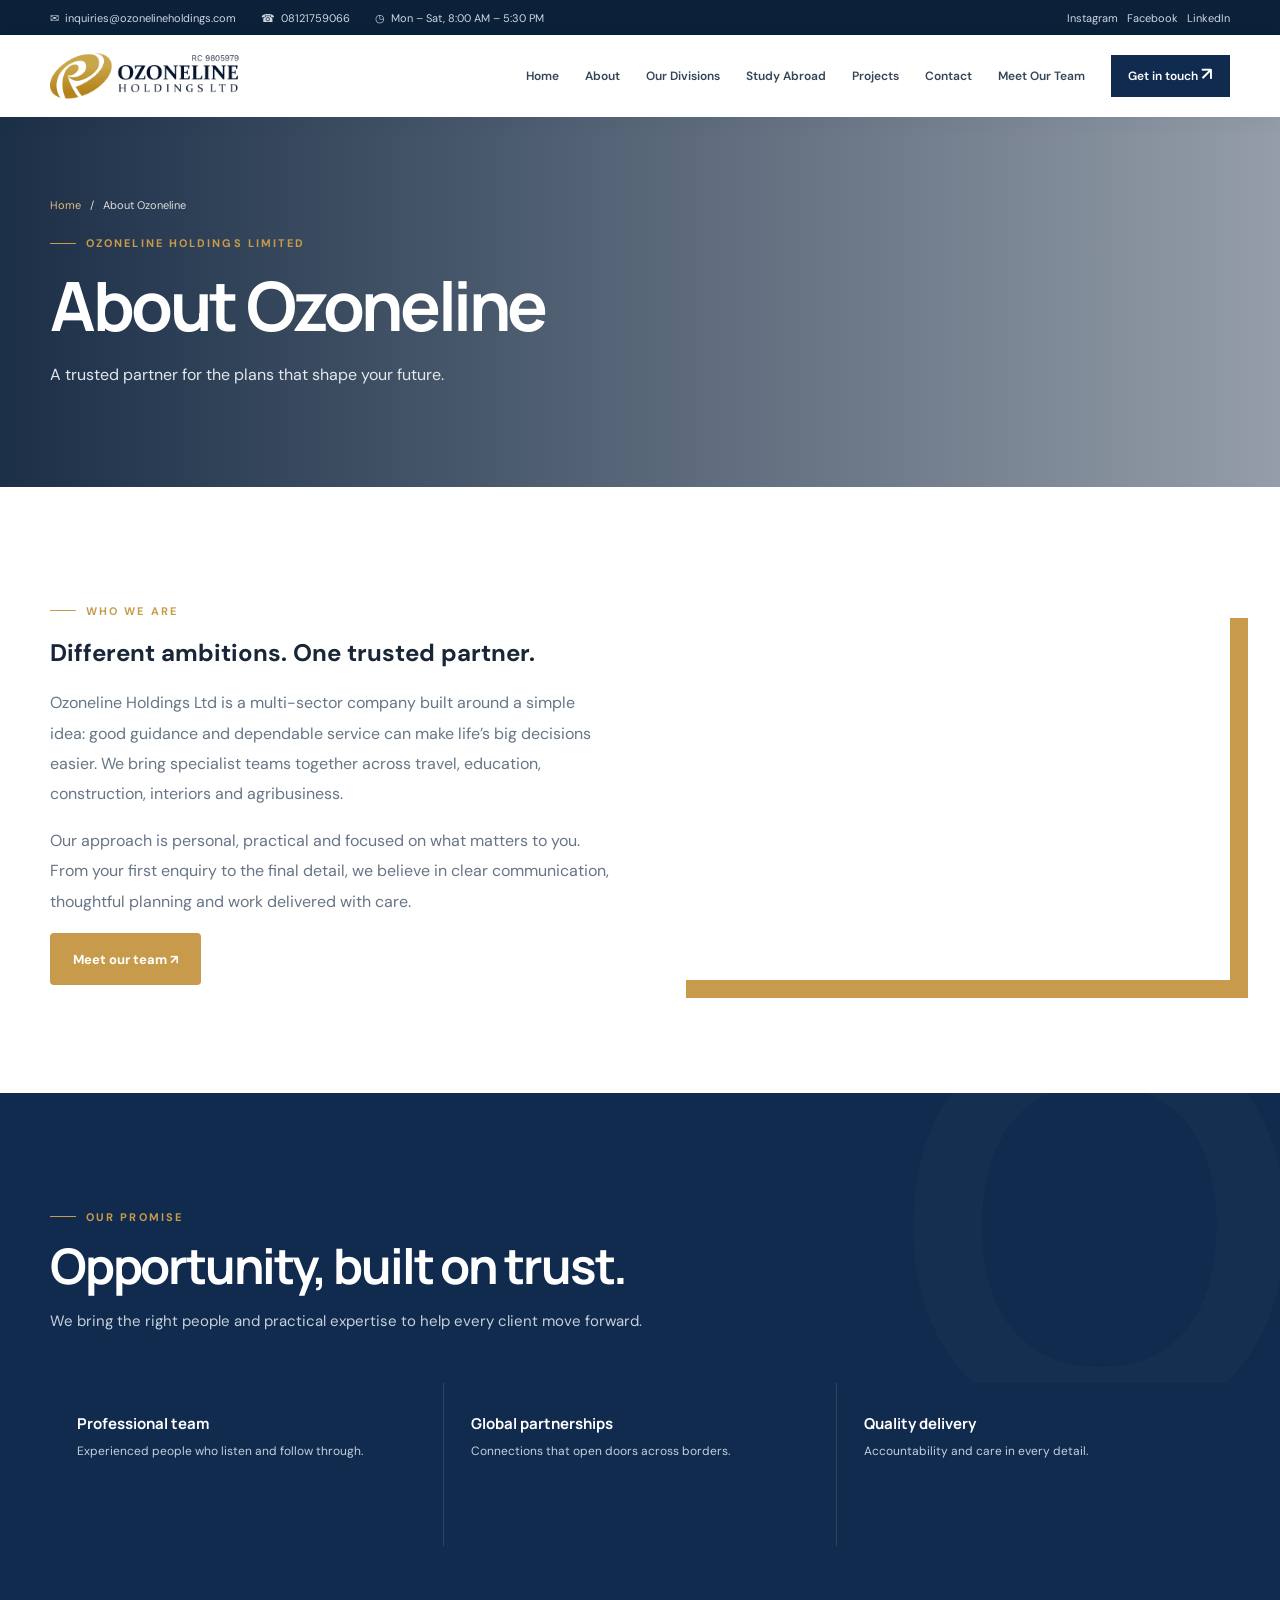
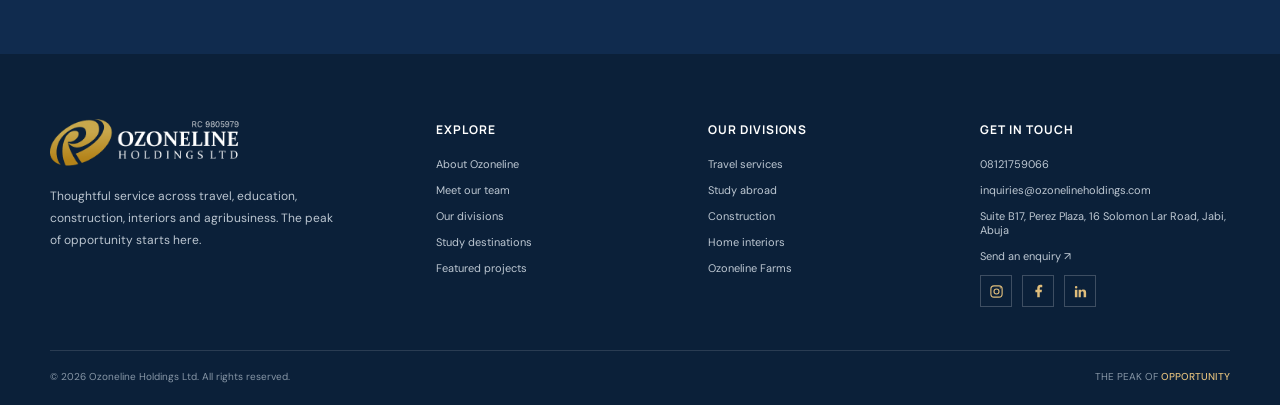
==== outputs/about.html @ 95a088f2 "Initial website" ====
<!doctype html><html lang="en"><head><meta charset="utf-8"><meta name="viewport" content="width=device-width, initial-scale=1"><meta name="theme-color" content="#102b4e"><link rel="icon" type="image/svg+xml" href="../images/favicon.svg"><meta name="description" content="A trusted partner for the plans that shape your future."><title>About Ozoneline | Ozoneline Holdings</title><link rel="preconnect" href="https://fonts.googleapis.com"><link rel="preconnect" href="https://fonts.gstatic.com" crossorigin><link href="https://fonts.googleapis.com/css2?family=DM+Sans:wght@400;500;600;700&family=Manrope:wght@400;500;600;700;800&display=swap" rel="stylesheet"><link rel="stylesheet" href="../css/site.css"></head><body><div class="topline"><div class="container"><div class="top-meta"><span>✉ &nbsp;inquiries@ozonelineholdings.com</span><span>☎ &nbsp;08121759066</span><span>◷ &nbsp;Mon – Sat, 8:00 AM – 5:30 PM</span></div><div class="top-social">Instagram &nbsp; Facebook &nbsp; LinkedIn</div></div></div><header class="nav"><div class="container nav-inner"><a class="brand" href="../index.html" aria-label="Ozoneline Holdings home"><img src="../images/oz-dark.png" alt="Ozoneline Holdings Ltd"></a><button class="menu-toggle" aria-label="Open navigation" aria-expanded="false">☰</button><nav class="nav-links" aria-label="Main navigation"><a href="../index.html">Home</a><a href="about.html" class="active-nav">About</a><a href="divisions.html">Our Divisions</a><a href="study-abroad.html">Study Abroad</a><a href="projects.html">Projects</a><a href="contact.html">Contact</a><a href="team.html">Meet Our Team</a><a class="nav-cta" href="contact.html">Get in touch <span class="arrow">↗</span></a></nav></div></header><main><section class="page-hero" style="--pic:url('https://images.unsplash.com/photo-1521737711867-e3b97375f902?auto=format&fit=crop&w=1600&q=80')"><div class="container"><div class="crumb"><a href="../index.html">Home</a> &nbsp; / &nbsp; About Ozoneline</div><span class="eyebrow" style="margin-top:24px">Ozoneline Holdings Limited</span><h1>About Ozoneline</h1><p>A trusted partner for the plans that shape your future.</p></div></section><section class="section"><div class="container two-col"><div class="content"><span class="eyebrow">Who we are</span><h2>Different ambitions. One trusted partner.</h2><p>Ozoneline Holdings Ltd is a multi-sector company built around a simple idea: good guidance and dependable service can make life’s big decisions easier. We bring specialist teams together across travel, education, construction, interiors and agribusiness.</p><p>Our approach is personal, practical and focused on what matters to you. From your first enquiry to the final detail, we believe in clear communication, thoughtful planning and work delivered with care.</p><a class="btn btn-gold" href="team.html">Meet our team ↗</a></div><div class="side-photo" style="--pic:url('https://images.unsplash.com/photo-1521737711867-e3b97375f902?auto=format&fit=crop&w=1000&q=80')"></div></div></section><section class="section why"><div class="container"><div class="section-head"><span class="eyebrow">Our promise</span><h2>Opportunity, built on trust.</h2><p>We bring the right people and practical expertise to help every client move forward.</p></div><div class="reason-grid"><div class="reason"><h3>Professional team</h3><p>Experienced people who listen and follow through.</p></div><div class="reason"><h3>Global partnerships</h3><p>Connections that open doors across borders.</p></div><div class="reason"><h3>Quality delivery</h3><p>Accountability and care in every detail.</p></div></div></div></section></main><footer class="footer"><div class="container"><div class="footer-grid"><div class="footer-about"><a class="brand" href="../index.html" aria-label="Ozoneline Holdings"><img src="../images/oz-white.png" alt="Ozoneline Holdings Ltd"></a><p>Thoughtful service across travel, education, construction, interiors and agribusiness. The peak of opportunity starts here.</p></div><div><h4>Explore</h4><div class="footer-links"><a href="about.html">About Ozoneline</a><a href="team.html">Meet our team</a><a href="divisions.html">Our divisions</a><a href="study-abroad.html">Study destinations</a><a href="projects.html">Featured projects</a></div></div><div><h4>Our divisions</h4><div class="footer-links"><a href="divisions.html">Travel services</a><a href="study-abroad.html">Study abroad</a><a href="projects.html">Construction</a><a href="projects.html">Home interiors</a><a href="divisions.html">Ozoneline Farms</a></div></div><div><h4>Get in touch</h4><div class="footer-links"><span>08121759066</span><span>inquiries@ozonelineholdings.com</span><span>Suite B17, Perez Plaza, 16 Solomon Lar Road, Jabi, Abuja</span><a href="contact.html">Send an enquiry ↗</a><div class="social-links" aria-label="Social media"><a href="https://www.instagram.com/Ozonelinehq/" aria-label="Instagram" title="Instagram"><svg viewBox="0 0 24 24" aria-hidden="true"><rect x="3" y="3" width="18" height="18" rx="5"/><circle cx="12" cy="12" r="4"/><circle class="social-dot" cx="18" cy="6" r="1"/></svg></a><a href="https://www.facebook.com/" aria-label="Facebook" title="Facebook"><svg viewBox="0 0 24 24" aria-hidden="true"><path d="M14 21v-8h3l.5-4H14V7c0-1.2.4-2 2-2h2V1.4C17.2 1.2 16.1 1 15 1c-3.3 0-5 2-5 5.5V9H7v4h3v8z"/></svg></a><a href="https://www.linkedin.com/company/ozoneline-holdings-limited/" aria-label="LinkedIn" title="LinkedIn"><svg viewBox="0 0 24 24" aria-hidden="true"><path d="M5 3a2 2 0 1 0 0 4 2 2 0 0 0 0-4zM3 9h4v12H3zM9 9h4v1.7c.6-1.1 1.8-2 3.7-2 3.6 0 4.3 2.3 4.3 5.3V21h-4v-6.2c0-1.5 0-3.4-2.1-3.4s-2.4 1.6-2.4 3.3V21H9z"/></svg></a></div></div></div></div><div class="footer-bottom"><span>© <span id="year">2026</span> Ozoneline Holdings Ltd. All rights reserved.</span><span>THE PEAK OF <b>OPPORTUNITY</b></span></div></div></footer><script src="../js/site.js"></script></body></html>
---- css/site.css ----
:root{--navy:#102b4e;--navy2:#183b63;--gold:#c89b4c;--gold2:#e0bd7b;--green:#38664c;--ink:#182637;--muted:#677586;--paper:#f5f6f4;--white:#fff;--line:#e7e9e7;--serif:Georgia,serif;--sans:'DM Sans',sans-serif;--head:'Manrope',sans-serif;--shadow:0 20px 60px #102b4e16}
    *{box-sizing:border-box}html{scroll-behavior:smooth;scroll-padding-top:86px}body{margin:0;color:var(--ink);font-family:var(--sans);-webkit-font-smoothing:antialiased}a{color:inherit;text-decoration:none}button,input,select,textarea{font:inherit}img{display:block;max-width:100%}.container{width:min(1180px,calc(100% - 48px));margin:auto}.eyebrow{display:inline-flex;align-items:center;gap:10px;color:var(--gold);font-weight:700;font-size:11px;letter-spacing:.19em;text-transform:uppercase}.eyebrow:before{content:'';width:26px;height:1px;background:currentColor}.section{padding:108px 0}.section-head{max-width:650px;margin-bottom:48px}.section-head h2{font:700 clamp(34px,4vw,49px)/1.12 var(--head);letter-spacing:-.045em;color:var(--navy);margin:15px 0}.section-head p{color:var(--muted);line-height:1.8;margin:0;font-size:15px}.btn{min-height:52px;padding:0 23px;border-radius:4px;display:inline-flex;align-items:center;justify-content:center;gap:12px;font-weight:700;font-size:13px;transition:transform .25s,background .25s,color .25s,border-color .25s}.btn:hover{transform:translateY(-3px)}.btn-gold{background:var(--gold);color:white}.btn-gold:hover{background:#b68638}.btn-white{background:#fff;color:var(--navy)}.btn-outline{border:1px solid #ffffff74;color:#fff}.btn-outline:hover{background:#ffffff18}.arrow{font-size:18px;line-height:0}
    /* navigation */.topline{height:35px;background:#0b2039;color:#ced7e0;font-size:11px}.topline .container{height:100%;display:flex;align-items:center;justify-content:space-between}.top-meta{display:flex;gap:25px}.top-meta span{display:flex;align-items:center;gap:8px}.top-social{display:flex;gap:16px}.nav{height:82px;position:sticky;top:0;z-index:20;background:#fff;box-shadow:0 4px 20px #102b4e0b}.nav-inner{height:100%;display:flex;align-items:center;justify-content:space-between}.brand{display:flex;align-items:center;gap:11px}.brand-mark{width:42px;height:42px;border:2px solid var(--gold);color:var(--navy);display:grid;place-items:center;font:800 19px var(--head);position:relative}.brand-mark:after{content:'';position:absolute;right:-5px;bottom:-5px;width:11px;height:11px;background:var(--gold)}.brand-name{font:800 14px var(--head);letter-spacing:.08em;color:var(--navy)}.brand-tag{font-size:8px;letter-spacing:.24em;color:var(--muted);margin-top:4px}.nav-links{display:flex;align-items:center;gap:26px}.nav-links a{font-size:12px;font-weight:600;color:#344558;transition:color .2s}.nav-links a:hover{color:var(--gold)}.nav-cta{padding:13px 17px!important;color:white!important;background:var(--navy)}.menu-toggle{display:none;border:0;background:none;color:var(--navy);font-size:24px}
    /* hero */.hero{min-height:645px;position:relative;display:flex;align-items:center;overflow:hidden;background:#152a41;color:#fff}.hero-bg{position:absolute;inset:0;background:linear-gradient(90deg,#0c213beF 0%,#0c213bdc 42%,#0c213b50 100%),url('https://images.unsplash.com/photo-1486406146926-c627a92ad1ab?auto=format&fit=crop&w=2000&q=85') center 48%/cover;transform:scale(1.035);animation:heroZoom 16s ease-out forwards}.hero:after{content:'';position:absolute;inset:auto 0 0;height:150px;background:linear-gradient(transparent,#102b4e35)}.hero-content{position:relative;z-index:1;padding:92px 0 115px;max-width:760px;animation:rise .8s both}.hero .eyebrow{color:var(--gold2)}.hero h1{font:700 clamp(46px,7vw,82px)/1.02 var(--head);letter-spacing:-.055em;margin:24px 0 23px}.hero h1 em{font-family:var(--serif);font-weight:400;color:var(--gold2)}.hero p{font-size:16px;line-height:1.85;color:#e2e8ed;max-width:600px;margin:0 0 32px}.hero-actions{display:flex;gap:12px;flex-wrap:wrap}.hero-note{font-size:11px;color:#ffffffad;margin-top:32px;letter-spacing:.05em}.hero-note b{color:var(--gold2)}.hero-index{position:absolute;z-index:2;bottom:39px;right:max(24px,calc((100vw - 1180px)/2));display:flex;gap:9px;align-items:center;color:#ffffffbd;font-size:11px;letter-spacing:.1em}.hero-index:before{content:'';height:1px;width:46px;background:var(--gold)}.hero-scroll{position:absolute;z-index:2;bottom:35px;left:max(24px,calc((100vw - 1180px)/2));font-size:10px;color:#ffffffa8;letter-spacing:.15em;text-transform:uppercase;writing-mode:vertical-rl}
    /* intro */.intro{background:var(--paper);padding:0}.intro-grid{display:grid;grid-template-columns:1fr 1.15fr;align-items:center;gap:80px;min-height:360px}.intro-stamp{position:relative;min-height:260px;display:flex;align-items:center;justify-content:center}.stamp-ring{width:205px;height:205px;border:1px solid #d6bd8f;border-radius:50%;display:grid;place-items:center;position:relative;color:var(--navy);font:700 14px var(--head);letter-spacing:.14em;text-align:center}.stamp-ring:before,.stamp-ring:after{content:'';position:absolute;border-radius:50%;border:1px solid #e6dcc9}.stamp-ring:before{inset:12px}.stamp-ring:after{inset:-14px}.stamp-ring b{display:block;color:var(--gold);font:italic 43px var(--serif);letter-spacing:-.06em}.intro-copy{padding:65px 0}.intro-copy h2{font:700 34px/1.2 var(--head);letter-spacing:-.04em;color:var(--navy);margin:14px 0}.intro-copy p{font-size:14px;line-height:1.9;color:var(--muted);max-width:600px}.text-link{margin-top:15px;display:inline-flex;gap:10px;align-items:center;color:var(--navy);font-size:13px;font-weight:700}.text-link span{color:var(--gold);font-size:19px}
    /* divisions */.divisions{background:#fff}.division-grid{display:grid;grid-template-columns:repeat(3,1fr);gap:20px}.division-card{min-height:325px;position:relative;overflow:hidden;color:#fff;background:#172b3f;isolation:isolate}.division-card:before{content:'';position:absolute;inset:0;z-index:-2;background-image:var(--card-image);background-size:cover;background-position:center;transition:transform .7s}.division-card:hover:before{transform:scale(1.07)}.division-card:after{content:'';position:absolute;inset:0;z-index:-1;background:linear-gradient(0deg,#0b2039f2 0%,#0b20398c 45%,#0b20391a 100%)}.division-info{position:absolute;inset:auto 24px 24px}.division-icon{height:42px;width:42px;border:1px solid #ffffff77;display:grid;place-items:center;font-size:19px;margin-bottom:17px}.division-card h3{font:700 21px var(--head);margin:0 0 9px}.division-card p{color:#e0e5ea;font-size:12px;line-height:1.65;margin:0;max-width:295px}.division-link{display:flex;align-items:center;justify-content:space-between;margin-top:20px;padding-top:13px;border-top:1px solid #ffffff4d;font-size:11px;font-weight:700;letter-spacing:.06em;text-transform:uppercase}.division-link span{color:var(--gold2);font-size:18px}.division-card:nth-child(5):before{filter:hue-rotate(48deg)}.division-card:nth-child(5):after{background:linear-gradient(0deg,#163a2cf2,#163a2c55 80%)}
    /* reasons and stats */.why{background:var(--navy);color:white;position:relative;overflow:hidden}.why:after{content:'O';position:absolute;right:-22px;top:-150px;font:700 540px/1 var(--head);color:#ffffff05}.why .section-head h2{color:#fff}.why .section-head p{color:#c5d0dc}.reason-grid{display:grid;grid-template-columns:repeat(3,1fr);gap:1px;background:#ffffff20;position:relative;z-index:1}.reason{background:var(--navy);padding:30px 27px;min-height:163px}.reason-icon{width:34px;height:34px;border:1px solid #c89b4c88;display:grid;place-items:center;color:var(--gold2);font-size:15px;margin-bottom:17px}.reason h3{font:700 15px var(--head);margin:0 0 7px}.reason p{font-size:12px;line-height:1.7;color:#c5d0dc;margin:0}.stats{background:#f4f2ec;padding:38px 0}.stats-grid{display:grid;grid-template-columns:repeat(4,1fr)}.stat{text-align:center;border-right:1px solid #d9d5ca}.stat:last-child{border:0}.stat strong{font:800 37px var(--head);letter-spacing:-.04em;color:var(--navy)}.stat strong span{color:var(--gold)}.stat p{margin:5px 0 0;color:var(--muted);font-size:11px;letter-spacing:.08em;text-transform:uppercase}
    /* destinations */.destinations{background:#fff}.destination-grid{display:grid;grid-template-columns:repeat(4,1fr);gap:13px}.destination{height:150px;position:relative;overflow:hidden;background:#dfe4e6}.destination img{height:100%;width:100%;object-fit:cover;transition:transform .5s}.destination:hover img{transform:scale(1.07)}.destination:after{content:'';position:absolute;inset:0;background:linear-gradient(0deg,#0d213bca,transparent 72%)}.destination-label{position:absolute;z-index:1;bottom:14px;left:16px;color:#fff;font:700 15px var(--head)}.destination-label small{display:block;color:#ffffffb8;font:500 9px var(--sans);letter-spacing:.1em;text-transform:uppercase;margin-top:3px}.destination-more{display:flex;align-items:center;justify-content:center;background:var(--navy);color:white}.destination-more div{text-align:center}.destination-more strong{font:700 24px var(--head);display:block}.destination-more span{font-size:10px;color:var(--gold2);text-transform:uppercase;letter-spacing:.1em}
    /* feature */.feature{padding:0;background:var(--paper)}.feature-grid{display:grid;grid-template-columns:1.03fr .97fr;min-height:475px}.feature-image{min-height:400px;background:url('https://images.unsplash.com/photo-1600585154340-be6161a56a0c?auto=format&fit=crop&w=1200&q=85') center/cover;position:relative}.image-tag{position:absolute;bottom:24px;left:24px;background:white;padding:16px 20px;color:var(--navy);font-size:10px;letter-spacing:.08em;text-transform:uppercase}.image-tag b{display:block;color:var(--gold);font:700 16px var(--head);text-transform:none;letter-spacing:0;margin-top:3px}.feature-copy{padding:70px clamp(32px,6vw,85px);background:#f0eee8;display:flex;flex-direction:column;justify-content:center}.feature-copy h2{font:700 clamp(31px,4vw,45px)/1.12 var(--head);letter-spacing:-.045em;color:var(--navy);margin:15px 0}.feature-copy p{color:var(--muted);font-size:13px;line-height:1.8}.project-tags{display:flex;flex-wrap:wrap;gap:8px;margin:15px 0 25px}.project-tags span{border:1px solid #d5d4ce;padding:8px 11px;font-size:10px;color:#455365}
    /* testimonial */.testimonial{background:#fff}.quote-grid{display:grid;grid-template-columns:.85fr 1.15fr;gap:65px;align-items:center}.quote-mark{font:100px/.75 var(--serif);color:var(--gold)}.quote-copy blockquote{font:italic 23px/1.55 var(--serif);color:var(--navy);margin:0}.quote-person{display:flex;align-items:center;gap:13px;margin-top:24px}.avatar{width:43px;height:43px;border-radius:50%;background:#e8e5dc;display:grid;place-items:center;color:var(--gold);font-weight:700}.quote-person b{font-size:12px;color:var(--navy)}.quote-person small{display:block;font-size:10px;color:var(--muted);margin-top:4px}.quote-side{border-left:1px solid var(--line);padding-left:54px}.quote-side h3{font:700 22px var(--head);color:var(--navy);margin:0 0 13px}.quote-side p{color:var(--muted);font-size:13px;line-height:1.8;margin:0 0 20px}
    /* contact/footer */.contact{background:#f4f5f3}.contact-grid{display:grid;grid-template-columns:.8fr 1.2fr;gap:80px;align-items:start}.contact-intro h2{font:700 44px/1.12 var(--head);letter-spacing:-.05em;color:var(--navy);margin:14px 0}.contact-intro>p{font-size:13px;line-height:1.8;color:var(--muted)}.contact-details{margin-top:34px;display:grid;gap:17px}.contact-detail{display:flex;gap:14px;align-items:center}.contact-detail i{font-style:normal;width:37px;height:37px;display:grid;place-items:center;background:#e9e7df;color:var(--gold)}.contact-detail b{font-size:12px;color:var(--navy);display:block}.contact-detail small{font-size:11px;color:var(--muted)}.contact-form{background:white;padding:34px;box-shadow:var(--shadow)}.form-heading{font:700 20px var(--head);color:var(--navy);margin:0 0 22px}.form-grid{display:grid;grid-template-columns:1fr 1fr;gap:16px}.field{display:grid;gap:7px}.field.full{grid-column:1/-1}.field label{font-size:10px;color:#596675;font-weight:700}.field input,.field select,.field textarea{width:100%;border:1px solid #e4e7e7;background:#fff;padding:12px 13px;color:var(--ink);font-size:12px;outline:none;transition:border .2s}.field input:focus,.field select:focus,.field textarea:focus{border-color:var(--gold)}.field textarea{min-height:88px;resize:vertical}.form-submit{border:0;cursor:pointer;margin-top:18px}.form-note{font-size:10px;color:var(--muted);margin:13px 0 0}.form-success{display:none;color:var(--green);font-size:12px;margin-top:12px}.footer{background:#0b2039;color:#fff;padding:65px 0 22px}.footer-grid{display:grid;grid-template-columns:1.5fr 1fr 1fr 1.1fr;gap:45px;padding-bottom:43px}.footer .brand-name{color:#fff}.footer .brand-tag{color:#9fabb8}.footer-about p{font-size:12px;color:#bbc5d0;line-height:1.8;max-width:290px;margin-top:20px}.footer h4{font:700 12px var(--head);letter-spacing:.08em;text-transform:uppercase;color:#fff;margin:2px 0 19px}.footer-links{display:grid;gap:12px}.footer-links a,.footer-links span{font-size:11px;color:#bdc7d2;transition:color .2s}.footer-links a:hover{color:var(--gold2)}.footer-bottom{border-top:1px solid #ffffff20;padding-top:19px;display:flex;justify-content:space-between;color:#8796a6;font-size:10px}.footer-bottom b{color:var(--gold2);font-weight:500}.reveal{opacity:0;transform:translateY(23px);transition:opacity .65s ease,transform .65s ease}.reveal.visible{opacity:1;transform:translateY(0)}
    @keyframes rise{from{opacity:0;transform:translateY(22px)}to{opacity:1;transform:translateY(0)}}@keyframes heroZoom{to{transform:scale(1)}}
    @media(max-width:1020px){.nav-links{gap:15px}.nav-links a{font-size:11px}.nav-cta{padding:12px!important}.intro-grid{gap:35px}.contact-grid{gap:40px}}
    @media(max-width:820px){.topline{display:none}.nav{height:72px}.menu-toggle{display:block}.nav-links{display:none;position:absolute;top:72px;left:0;right:0;background:#fff;padding:16px 24px 25px;box-shadow:0 15px 25px #102b4e12;align-items:stretch;gap:0;flex-direction:column}.nav-links.open{display:flex}.nav-links a{padding:13px 0;border-bottom:1px solid var(--line);font-size:13px}.nav-links .nav-cta{margin-top:14px;text-align:center;border:0}.hero{min-height:600px}.hero-content{padding:75px 0 110px}.intro-grid{grid-template-columns:.65fr 1.35fr}.division-grid{grid-template-columns:repeat(2,1fr)}.reason-grid{grid-template-columns:repeat(2,1fr)}.destination-grid{grid-template-columns:repeat(3,1fr)}.feature-grid{grid-template-columns:1fr 1fr}.quote-grid{gap:35px}.quote-side{padding-left:32px}.contact-grid{grid-template-columns:1fr 1.1fr;gap:28px}.footer-grid{grid-template-columns:1.3fr 1fr 1fr}.footer-grid>div:last-child{grid-column:2/-1}}
    @media(max-width:580px){.container{width:min(100% - 36px,1180px)}.section{padding:76px 0}.hero{min-height:640px}.hero-bg{background-position:58% center}.hero-content{padding:74px 0 115px}.hero h1{font-size:49px}.hero p{font-size:14px}.hero-actions{display:grid;grid-template-columns:1fr 1fr}.hero-actions .btn{font-size:11px;padding:0 12px}.hero-note{max-width:300px;line-height:1.6}.hero-scroll{display:none}.hero-index{right:19px;bottom:25px}.intro-grid{grid-template-columns:1fr;gap:0;padding-top:33px}.intro-stamp{min-height:174px}.stamp-ring{width:132px;height:132px;font-size:9px}.stamp-ring:before{inset:8px}.stamp-ring:after{inset:-9px}.stamp-ring b{font-size:30px}.intro-copy{padding:26px 0 47px}.intro-copy h2{font-size:29px}.division-grid{grid-template-columns:1fr}.division-card{min-height:310px}.reason-grid{grid-template-columns:1fr 1fr}.reason{padding:22px 17px;min-height:170px}.reason h3{font-size:13px}.stats{padding:29px 0}.stats-grid{grid-template-columns:1fr 1fr;row-gap:23px}.stat:nth-child(2){border:0}.stat strong{font-size:31px}.destination-grid{grid-template-columns:1fr 1fr;gap:9px}.destination{height:127px}.feature-grid{grid-template-columns:1fr}.feature-image{min-height:300px}.feature-copy{padding:45px 25px}.quote-grid{grid-template-columns:1fr;gap:22px}.quote-mark{font-size:78px}.quote-copy blockquote{font-size:20px}.quote-side{border-left:0;border-top:1px solid var(--line);padding:26px 0 0}.contact-grid{grid-template-columns:1fr;gap:35px}.contact-intro h2{font-size:38px}.contact-form{padding:24px 19px}.form-grid{grid-template-columns:1fr}.field.full{grid-column:auto}.footer-grid{grid-template-columns:1fr 1fr;gap:34px 20px}.footer-grid>div:first-child{grid-column:1/-1}.footer-grid>div:last-child{grid-column:auto}.footer-bottom{gap:12px;flex-direction:column}.section-head{margin-bottom:35px}}
    @media(prefers-reduced-motion:reduce){*,*:before,*:after{scroll-behavior:auto!important;animation-duration:.01ms!important;animation-iteration-count:1!important;transition-duration:.01ms!important}.reveal{opacity:1;transform:none}}
  
.page-hero{min-height:370px;display:flex;align-items:center;color:white;background:linear-gradient(90deg,#0c213beF,#0c213b70),var(--pic) center/cover}.page-hero .container{padding:70px 0}.page-hero h1{font:700 clamp(42px,6vw,68px)/1.05 var(--head);margin:20px 0;letter-spacing:-.05em}.page-hero p{max-width:620px;color:#e2e8ed;line-height:1.8}.crumb{font-size:11px;color:#ddd}.crumb a{color:var(--gold2)}.content{max-width:820px}.content p{color:var(--muted);line-height:1.9}.two-col{display:grid;grid-template-columns:1fr 1fr;gap:55px;align-items:center}.side-photo{min-height:380px;background:var(--pic) center/cover;box-shadow:18px 18px 0 var(--gold)}.details{display:grid;grid-template-columns:1fr 1fr;gap:18px}.panel{padding:26px;background:var(--paper);border-top:2px solid var(--gold)}.panel h3{color:var(--navy);font:700 20px var(--head)}.panel p,.panel li{color:var(--muted);font-size:13px;line-height:1.8}.people{display:grid;grid-template-columns:repeat(3,1fr);gap:22px}.person{background:var(--paper)}.person img{height:300px;width:100%;object-fit:cover}.person div{padding:18px}.person h3{margin:0;color:var(--navy);font:700 18px var(--head)}.person p{font-size:11px;color:var(--gold);text-transform:uppercase;letter-spacing:.1em}.gallery{display:grid;grid-template-columns:repeat(3,1fr);gap:15px}.gallery img{height:230px;width:100%;object-fit:cover}@media(max-width:800px){.two-col{grid-template-columns:1fr}.people{grid-template-columns:repeat(2,1fr)}}@media(max-width:580px){.details,.people{grid-template-columns:1fr}.gallery{grid-template-columns:1fr 1fr}.gallery img{height:160px}}

.brand img{display:block;width:190px;height:auto;max-height:54px;object-fit:contain}.footer .brand img{width:190px;max-height:54px}

/* Team profile cards */
.person summary{display:block;cursor:pointer;list-style:none;outline:none}.person summary::-webkit-details-marker{display:none}.person summary:focus-visible{outline:2px solid var(--gold);outline-offset:3px}.person summary>div{padding:18px}.person-more{display:flex;align-items:center;justify-content:space-between;margin-top:15px;padding-top:12px;border-top:1px solid var(--line);font-size:10px;font-weight:700;letter-spacing:.04em;color:var(--navy)}.person-more b{font-size:17px;color:var(--gold);transition:transform .2s}.person[open] .person-more b{transform:rotate(45deg)}.person-details{padding:0 18px 20px!important;border-top:1px solid var(--line)}.person-details h4{margin:16px 0 5px;color:var(--navy);font:700 11px var(--head);letter-spacing:.05em;text-transform:uppercase}.person-details p{margin:0;color:var(--muted);font-size:12px;line-height:1.7;text-transform:none;letter-spacing:0}



.social-links{display:flex;align-items:center;gap:10px}.social-links a{width:32px;height:32px;border:1px solid #ffffff35;display:grid;place-items:center;color:var(--gold2);transition:background .2s,color .2s,border-color .2s}.social-links a:hover{background:var(--gold);color:#fff;border-color:var(--gold)}.social-links svg{width:15px;height:15px;fill:none;stroke:currentColor;stroke-width:1.8;stroke-linecap:round;stroke-linejoin:round}.social-links a:nth-child(2) svg,.social-links a:nth-child(3) svg{fill:currentColor;stroke:none}.social-links .social-dot{fill:currentColor;stroke:none}

/* Shared page and section motion */
.page-ready .nav{animation:navArrive .55s ease-out both}.reveal{transition-delay:var(--reveal-delay,0ms)}.page-hero .container>*{will-change:transform,opacity}.person,.panel,.gallery img,.reason,.stat,.feature-image{transition:transform .28s ease,box-shadow .28s ease}.person:hover,.panel:hover,.reason:hover{transform:translateY(-5px);box-shadow:var(--shadow)}.gallery img{transition:transform .45s ease,filter .45s ease}.gallery img:hover{transform:translateY(-4px) scale(1.015);filter:saturate(1.08)}.person img{transition:transform .45s ease}.person:hover summary img{transform:scale(1.025)}.person summary{overflow:hidden}.person summary>div{position:relative}.panel a,.person-details a{color:var(--navy);font-weight:700}.panel a:hover,.person-details a:hover{color:var(--gold)}@keyframes navArrive{from{opacity:0;transform:translateY(-10px)}to{opacity:1;transform:translateY(0)}}
@media(prefers-reduced-motion:reduce){.page-ready .nav{animation:none}.reveal{transition:none;opacity:1;transform:none}.person,.panel,.gallery img,.reason,.stat,.feature-image,.person img{transition:none}}
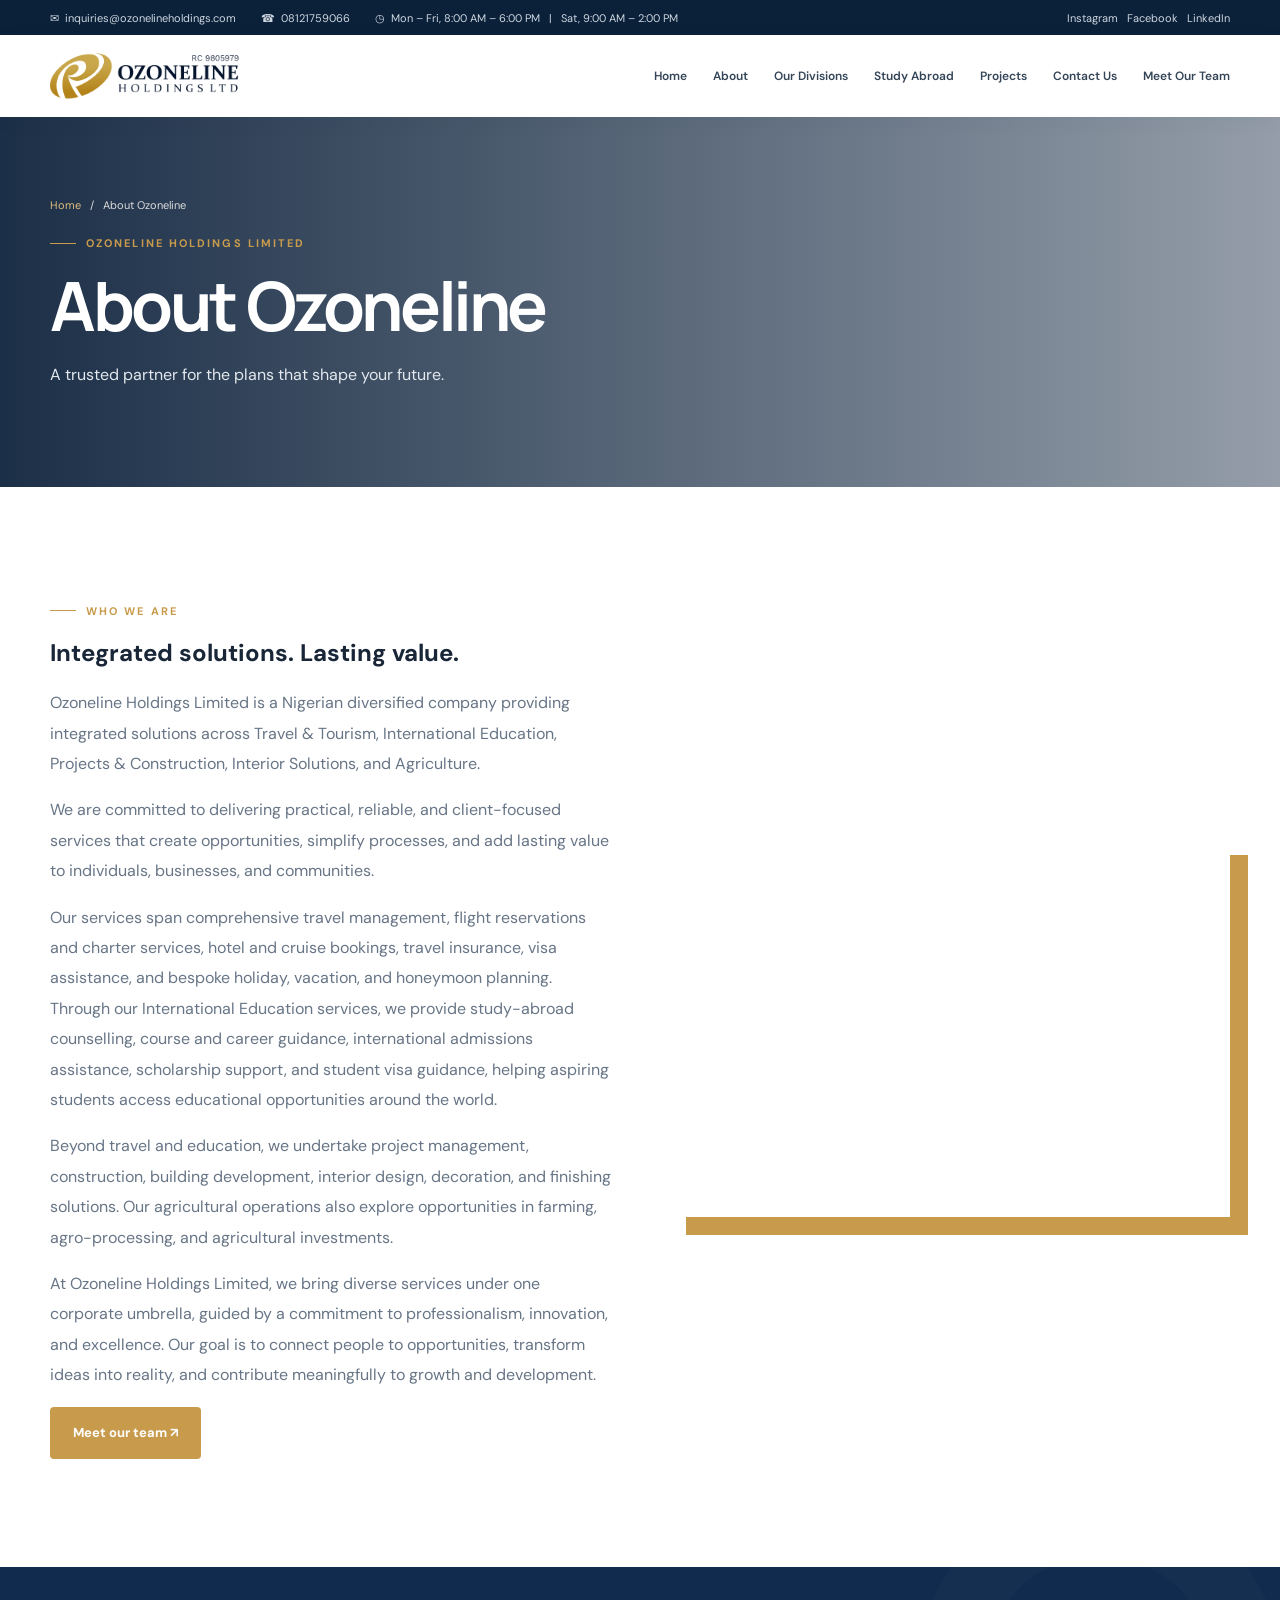
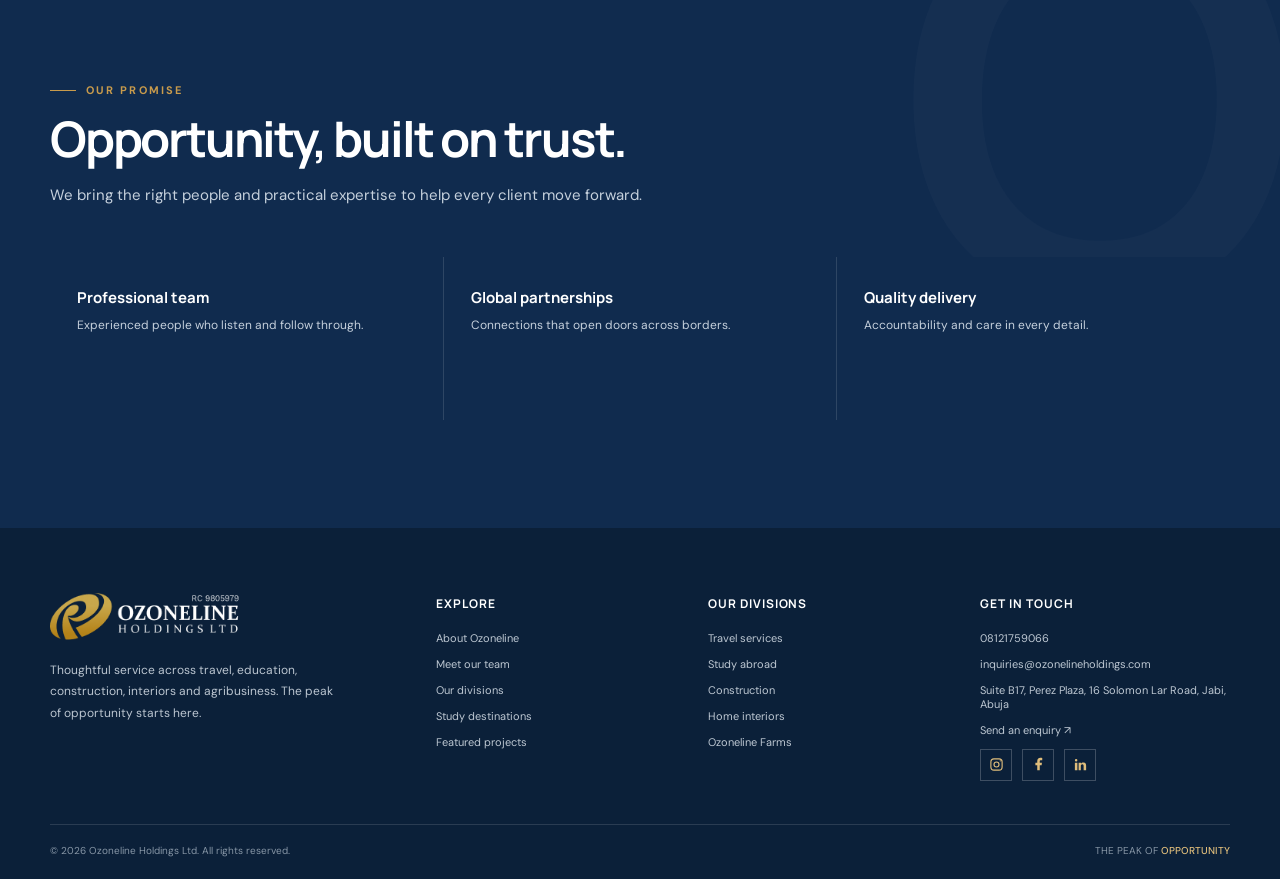
==== commit 26cd8cc8: "Update website revisions" ====
--- a/outputs/about.html
+++ b/outputs/about.html
@@ -1 +1 @@
-<!doctype html><html lang="en"><head><meta charset="utf-8"><meta name="viewport" content="width=device-width, initial-scale=1"><meta name="theme-color" content="#102b4e"><link rel="icon" type="image/svg+xml" href="../images/favicon.svg"><meta name="description" content="A trusted partner for the plans that shape your future."><title>About Ozoneline | Ozoneline Holdings</title><link rel="preconnect" href="https://fonts.googleapis.com"><link rel="preconnect" href="https://fonts.gstatic.com" crossorigin><link href="https://fonts.googleapis.com/css2?family=DM+Sans:wght@400;500;600;700&family=Manrope:wght@400;500;600;700;800&display=swap" rel="stylesheet"><link rel="stylesheet" href="../css/site.css"></head><body><div class="topline"><div class="container"><div class="top-meta"><span>✉ &nbsp;inquiries@ozonelineholdings.com</span><span>☎ &nbsp;08121759066</span><span>◷ &nbsp;Mon – Sat, 8:00 AM – 5:30 PM</span></div><div class="top-social">Instagram &nbsp; Facebook &nbsp; LinkedIn</div></div></div><header class="nav"><div class="container nav-inner"><a class="brand" href="../index.html" aria-label="Ozoneline Holdings home"><img src="../images/oz-dark.png" alt="Ozoneline Holdings Ltd"></a><button class="menu-toggle" aria-label="Open navigation" aria-expanded="false">☰</button><nav class="nav-links" aria-label="Main navigation"><a href="../index.html">Home</a><a href="about.html" class="active-nav">About</a><a href="divisions.html">Our Divisions</a><a href="study-abroad.html">Study Abroad</a><a href="projects.html">Projects</a><a href="contact.html">Contact</a><a href="team.html">Meet Our Team</a><a class="nav-cta" href="contact.html">Get in touch <span class="arrow">↗</span></a></nav></div></header><main><section class="page-hero" style="--pic:url('https://images.unsplash.com/photo-1521737711867-e3b97375f902?auto=format&fit=crop&w=1600&q=80')"><div class="container"><div class="crumb"><a href="../index.html">Home</a> &nbsp; / &nbsp; About Ozoneline</div><span class="eyebrow" style="margin-top:24px">Ozoneline Holdings Limited</span><h1>About Ozoneline</h1><p>A trusted partner for the plans that shape your future.</p></div></section><section class="section"><div class="container two-col"><div class="content"><span class="eyebrow">Who we are</span><h2>Different ambitions. One trusted partner.</h2><p>Ozoneline Holdings Ltd is a multi-sector company built around a simple idea: good guidance and dependable service can make life’s big decisions easier. We bring specialist teams together across travel, education, construction, interiors and agribusiness.</p><p>Our approach is personal, practical and focused on what matters to you. From your first enquiry to the final detail, we believe in clear communication, thoughtful planning and work delivered with care.</p><a class="btn btn-gold" href="team.html">Meet our team ↗</a></div><div class="side-photo" style="--pic:url('https://images.unsplash.com/photo-1521737711867-e3b97375f902?auto=format&fit=crop&w=1000&q=80')"></div></div></section><section class="section why"><div class="container"><div class="section-head"><span class="eyebrow">Our promise</span><h2>Opportunity, built on trust.</h2><p>We bring the right people and practical expertise to help every client move forward.</p></div><div class="reason-grid"><div class="reason"><h3>Professional team</h3><p>Experienced people who listen and follow through.</p></div><div class="reason"><h3>Global partnerships</h3><p>Connections that open doors across borders.</p></div><div class="reason"><h3>Quality delivery</h3><p>Accountability and care in every detail.</p></div></div></div></section></main><footer class="footer"><div class="container"><div class="footer-grid"><div class="footer-about"><a class="brand" href="../index.html" aria-label="Ozoneline Holdings"><img src="../images/oz-white.png" alt="Ozoneline Holdings Ltd"></a><p>Thoughtful service across travel, education, construction, interiors and agribusiness. The peak of opportunity starts here.</p></div><div><h4>Explore</h4><div class="footer-links"><a href="about.html">About Ozoneline</a><a href="team.html">Meet our team</a><a href="divisions.html">Our divisions</a><a href="study-abroad.html">Study destinations</a><a href="projects.html">Featured projects</a></div></div><div><h4>Our divisions</h4><div class="footer-links"><a href="divisions.html">Travel services</a><a href="study-abroad.html">Study abroad</a><a href="projects.html">Construction</a><a href="projects.html">Home interiors</a><a href="divisions.html">Ozoneline Farms</a></div></div><div><h4>Get in touch</h4><div class="footer-links"><span>08121759066</span><span>inquiries@ozonelineholdings.com</span><span>Suite B17, Perez Plaza, 16 Solomon Lar Road, Jabi, Abuja</span><a href="contact.html">Send an enquiry ↗</a><div class="social-links" aria-label="Social media"><a href="https://www.instagram.com/Ozonelinehq/" aria-label="Instagram" title="Instagram"><svg viewBox="0 0 24 24" aria-hidden="true"><rect x="3" y="3" width="18" height="18" rx="5"/><circle cx="12" cy="12" r="4"/><circle class="social-dot" cx="18" cy="6" r="1"/></svg></a><a href="https://www.facebook.com/" aria-label="Facebook" title="Facebook"><svg viewBox="0 0 24 24" aria-hidden="true"><path d="M14 21v-8h3l.5-4H14V7c0-1.2.4-2 2-2h2V1.4C17.2 1.2 16.1 1 15 1c-3.3 0-5 2-5 5.5V9H7v4h3v8z"/></svg></a><a href="https://www.linkedin.com/company/ozoneline-holdings-limited/" aria-label="LinkedIn" title="LinkedIn"><svg viewBox="0 0 24 24" aria-hidden="true"><path d="M5 3a2 2 0 1 0 0 4 2 2 0 0 0 0-4zM3 9h4v12H3zM9 9h4v1.7c.6-1.1 1.8-2 3.7-2 3.6 0 4.3 2.3 4.3 5.3V21h-4v-6.2c0-1.5 0-3.4-2.1-3.4s-2.4 1.6-2.4 3.3V21H9z"/></svg></a></div></div></div></div><div class="footer-bottom"><span>© <span id="year">2026</span> Ozoneline Holdings Ltd. All rights reserved.</span><span>THE PEAK OF <b>OPPORTUNITY</b></span></div></div></footer><script src="../js/site.js"></script></body></html>+<!doctype html><html lang="en"><head><meta charset="utf-8"><meta name="viewport" content="width=device-width, initial-scale=1"><meta name="theme-color" content="#102b4e"><link rel="icon" type="image/svg+xml" href="../images/favicon.svg"><meta name="description" content="A trusted partner for the plans that shape your future."><title>About Ozoneline | Ozoneline Holdings</title><link rel="preconnect" href="https://fonts.googleapis.com"><link rel="preconnect" href="https://fonts.gstatic.com" crossorigin><link href="https://fonts.googleapis.com/css2?family=DM+Sans:wght@400;500;600;700&family=Manrope:wght@400;500;600;700;800&display=swap" rel="stylesheet"><link rel="stylesheet" href="../css/site.css"></head><body><div class="topline"><div class="container"><div class="top-meta"><span>✉ &nbsp;inquiries@ozonelineholdings.com</span><span>☎ &nbsp;08121759066</span><span>◷ &nbsp;Mon – Fri, 8:00 AM – 6:00 PM &nbsp; | &nbsp; Sat, 9:00 AM – 2:00 PM</span></div><div class="top-social">Instagram &nbsp; Facebook &nbsp; LinkedIn</div></div></div><header class="nav"><div class="container nav-inner"><a class="brand" href="../index.html" aria-label="Ozoneline Holdings home"><img src="../images/oz-dark.png" alt="Ozoneline Holdings Ltd"></a><button class="menu-toggle" aria-label="Open navigation" aria-expanded="false">☰</button><nav class="nav-links" aria-label="Main navigation"><a href="../index.html">Home</a><a href="about.html" class="active-nav">About</a><a href="divisions.html">Our Divisions</a><a href="study-abroad.html">Study Abroad</a><a href="projects.html">Projects</a><a href="contact.html">Contact Us</a><a href="team.html">Meet Our Team</a></nav></div></header><main><section class="page-hero" style="--pic:url('https://images.unsplash.com/photo-1521737711867-e3b97375f902?auto=format&fit=crop&w=1600&q=80')"><div class="container"><div class="crumb"><a href="../index.html">Home</a> &nbsp; / &nbsp; About Ozoneline</div><span class="eyebrow" style="margin-top:24px">Ozoneline Holdings Limited</span><h1>About Ozoneline</h1><p>A trusted partner for the plans that shape your future.</p></div></section><section class="section"><div class="container two-col"><div class="content"><span class="eyebrow">Who we are</span><h2>Integrated solutions. Lasting value.</h2><p>Ozoneline Holdings Limited is a Nigerian diversified company providing integrated solutions across Travel &amp; Tourism, International Education, Projects &amp; Construction, Interior Solutions, and Agriculture.</p><p>We are committed to delivering practical, reliable, and client-focused services that create opportunities, simplify processes, and add lasting value to individuals, businesses, and communities.</p><p>Our services span comprehensive travel management, flight reservations and charter services, hotel and cruise bookings, travel insurance, visa assistance, and bespoke holiday, vacation, and honeymoon planning. Through our International Education services, we provide study-abroad counselling, course and career guidance, international admissions assistance, scholarship support, and student visa guidance, helping aspiring students access educational opportunities around the world.</p><p>Beyond travel and education, we undertake project management, construction, building development, interior design, decoration, and finishing solutions. Our agricultural operations also explore opportunities in farming, agro-processing, and agricultural investments.</p><p>At Ozoneline Holdings Limited, we bring diverse services under one corporate umbrella, guided by a commitment to professionalism, innovation, and excellence. Our goal is to connect people to opportunities, transform ideas into reality, and contribute meaningfully to growth and development.</p><a class="btn btn-gold" href="team.html">Meet our team ↗</a></div><div class="side-photo" style="--pic:url('https://images.unsplash.com/photo-1521737711867-e3b97375f902?auto=format&amp;fit=crop&amp;w=1000&amp;q=80')"></div></div></section><section class="section why"><div class="container"><div class="section-head"><span class="eyebrow">Our promise</span><h2>Opportunity, built on trust.</h2><p>We bring the right people and practical expertise to help every client move forward.</p></div><div class="reason-grid"><div class="reason"><h3>Professional team</h3><p>Experienced people who listen and follow through.</p></div><div class="reason"><h3>Global partnerships</h3><p>Connections that open doors across borders.</p></div><div class="reason"><h3>Quality delivery</h3><p>Accountability and care in every detail.</p></div></div></div></section></main><footer class="footer"><div class="container"><div class="footer-grid"><div class="footer-about"><a class="brand" href="../index.html" aria-label="Ozoneline Holdings"><img src="../images/oz-white.png" alt="Ozoneline Holdings Ltd"></a><p>Thoughtful service across travel, education, construction, interiors and agribusiness. The peak of opportunity starts here.</p></div><div><h4>Explore</h4><div class="footer-links"><a href="about.html">About Ozoneline</a><a href="team.html">Meet our team</a><a href="divisions.html">Our divisions</a><a href="study-abroad.html">Study destinations</a><a href="projects.html">Featured projects</a></div></div><div><h4>Our divisions</h4><div class="footer-links"><a href="divisions.html">Travel services</a><a href="study-abroad.html">Study abroad</a><a href="projects.html">Construction</a><a href="projects.html">Home interiors</a><a href="divisions.html">Ozoneline Farms</a></div></div><div><h4>Get in touch</h4><div class="footer-links"><span>08121759066</span><span>inquiries@ozonelineholdings.com</span><span>Suite B17, Perez Plaza, 16 Solomon Lar Road, Jabi, Abuja</span><a href="contact.html">Send an enquiry ↗</a><div class="social-links" aria-label="Social media"><a href="https://www.instagram.com/Ozonelinehq/" aria-label="Instagram" title="Instagram"><svg viewBox="0 0 24 24" aria-hidden="true"><rect x="3" y="3" width="18" height="18" rx="5"/><circle cx="12" cy="12" r="4"/><circle class="social-dot" cx="18" cy="6" r="1"/></svg></a><a href="https://www.facebook.com/" aria-label="Facebook" title="Facebook"><svg viewBox="0 0 24 24" aria-hidden="true"><path d="M14 21v-8h3l.5-4H14V7c0-1.2.4-2 2-2h2V1.4C17.2 1.2 16.1 1 15 1c-3.3 0-5 2-5 5.5V9H7v4h3v8z"/></svg></a><a href="https://www.linkedin.com/company/ozoneline-holdings-limited/" aria-label="LinkedIn" title="LinkedIn"><svg viewBox="0 0 24 24" aria-hidden="true"><path d="M5 3a2 2 0 1 0 0 4 2 2 0 0 0 0-4zM3 9h4v12H3zM9 9h4v1.7c.6-1.1 1.8-2 3.7-2 3.6 0 4.3 2.3 4.3 5.3V21h-4v-6.2c0-1.5 0-3.4-2.1-3.4s-2.4 1.6-2.4 3.3V21H9z"/></svg></a></div></div></div></div><div class="footer-bottom"><span>© <span id="year">2026</span> Ozoneline Holdings Ltd. All rights reserved.</span><span>THE PEAK OF <b>OPPORTUNITY</b></span></div></div></footer><script src="../js/site.js"></script></body></html>
--- a/css/site.css
+++ b/css/site.css
@@ -30,3 +30,7 @@
 /* Shared page and section motion */
 .page-ready .nav{animation:navArrive .55s ease-out both}.reveal{transition-delay:var(--reveal-delay,0ms)}.page-hero .container>*{will-change:transform,opacity}.person,.panel,.gallery img,.reason,.stat,.feature-image{transition:transform .28s ease,box-shadow .28s ease}.person:hover,.panel:hover,.reason:hover{transform:translateY(-5px);box-shadow:var(--shadow)}.gallery img{transition:transform .45s ease,filter .45s ease}.gallery img:hover{transform:translateY(-4px) scale(1.015);filter:saturate(1.08)}.person img{transition:transform .45s ease}.person:hover summary img{transform:scale(1.025)}.person summary{overflow:hidden}.person summary>div{position:relative}.panel a,.person-details a{color:var(--navy);font-weight:700}.panel a:hover,.person-details a:hover{color:var(--gold)}@keyframes navArrive{from{opacity:0;transform:translateY(-10px)}to{opacity:1;transform:translateY(0)}}
 @media(prefers-reduced-motion:reduce){.page-ready .nav{animation:none}.reveal{transition:none;opacity:1;transform:none}.person,.panel,.gallery img,.reason,.stat,.feature-image,.person img{transition:none}}
+
+/* Client revision additions */
+.global-partners{background:#fff}.partner-grid{display:grid;grid-template-columns:repeat(4,1fr);gap:16px}.partner-mark{min-height:105px;padding:22px 16px;border:1px solid var(--line);display:flex;flex-direction:column;justify-content:center;align-items:center;text-align:center;background:#fff;box-shadow:var(--shadow)}.partner-mark strong{font:800 20px var(--head);letter-spacing:.04em;color:var(--navy)}.partner-mark span{font-size:11px;color:var(--muted);margin-top:7px}.whatsapp-float{position:fixed;z-index:30;right:24px;bottom:24px;display:flex;align-items:center;gap:9px;padding:12px 17px;background:#20b858;color:#fff;border-radius:999px;box-shadow:0 8px 24px #102b4e35;font-size:13px;font-weight:700;text-decoration:none;transition:transform .2s,box-shadow .2s}.whatsapp-float:hover{transform:translateY(-3px);box-shadow:0 12px 28px #102b4e45}.whatsapp-float svg{width:23px;height:23px;fill:currentColor}.service-list{padding-left:20px;color:var(--muted);line-height:1.9;font-size:13px}.contact-intro>.btn{margin-top:20px}@media(max-width:820px){.partner-grid{grid-template-columns:repeat(2,1fr)}}@media(max-width:580px){.partner-grid{gap:10px}.partner-mark{min-height:88px;padding:15px 10px}.whatsapp-float{right:14px;bottom:14px;padding:12px}.whatsapp-float span{display:none}}
+@media(max-width:580px){.hero-actions{grid-template-columns:minmax(0,1fr);width:min(100%,320px)}}
